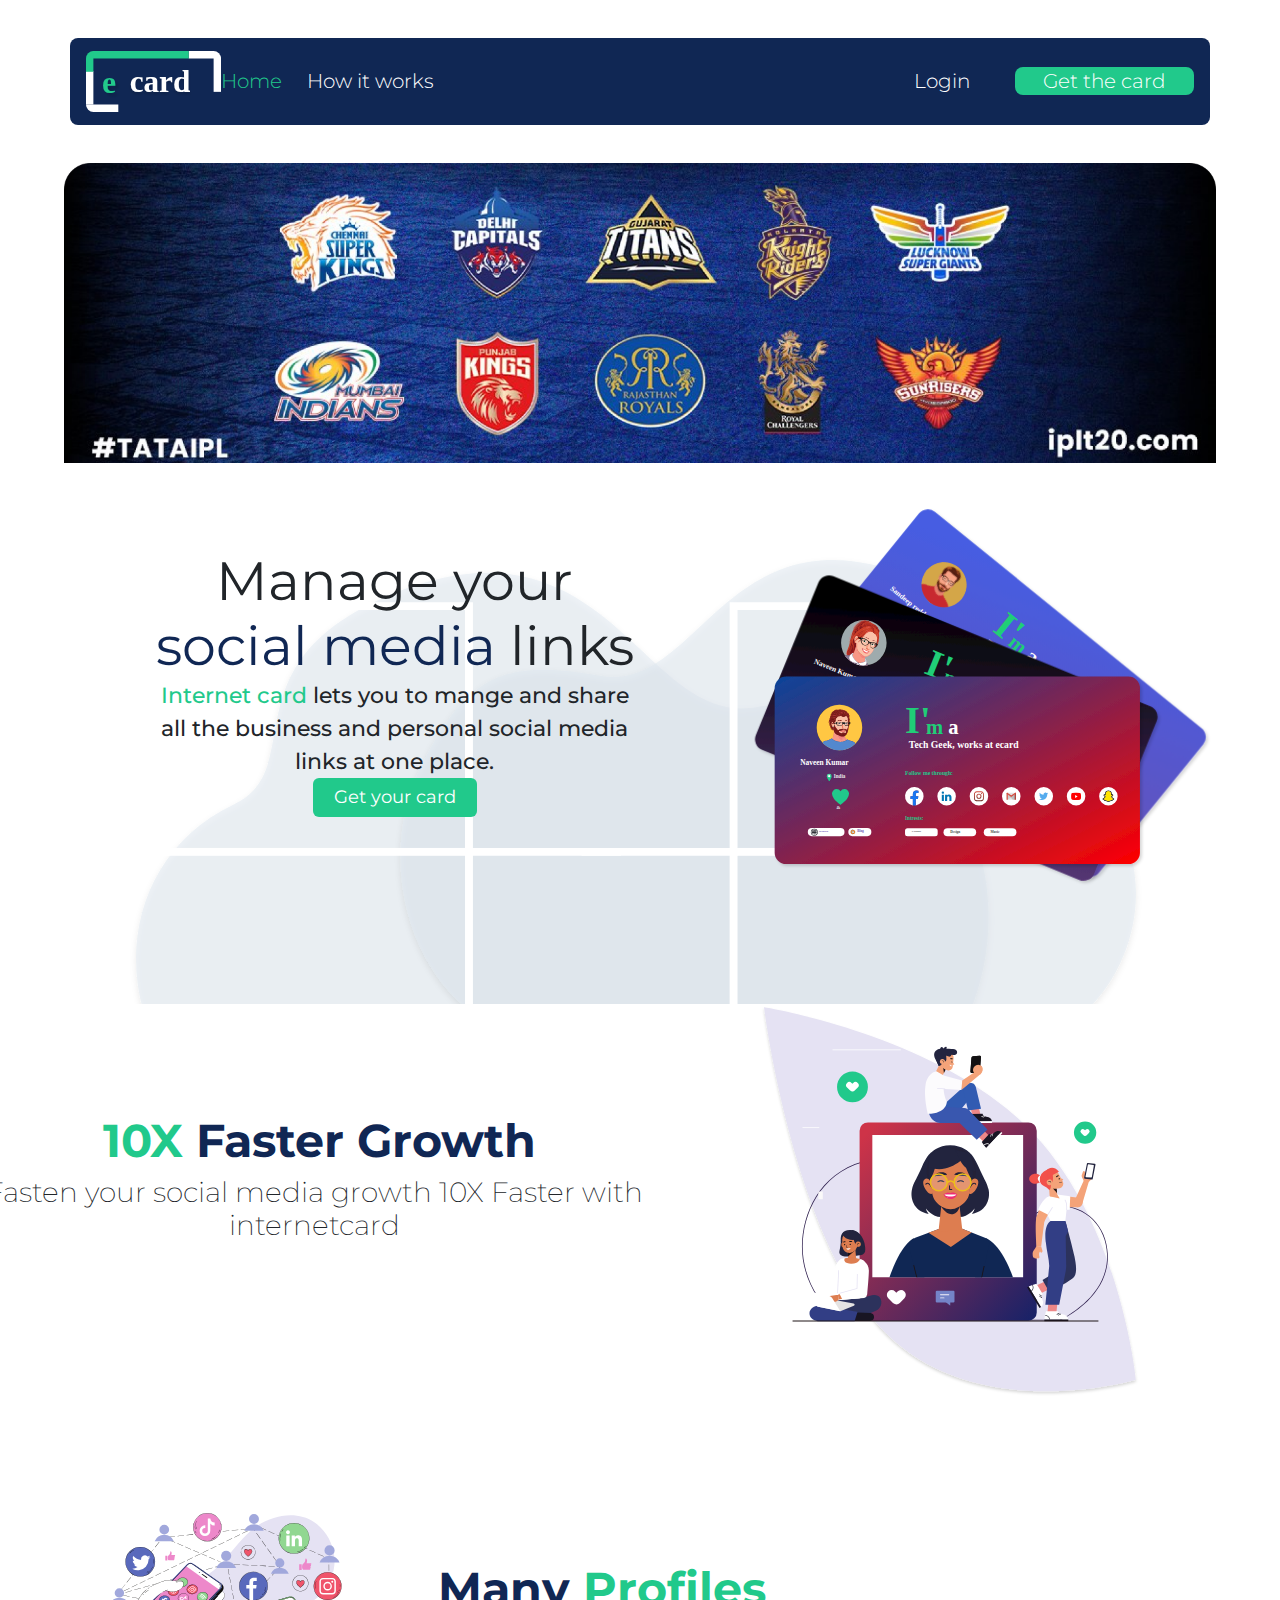
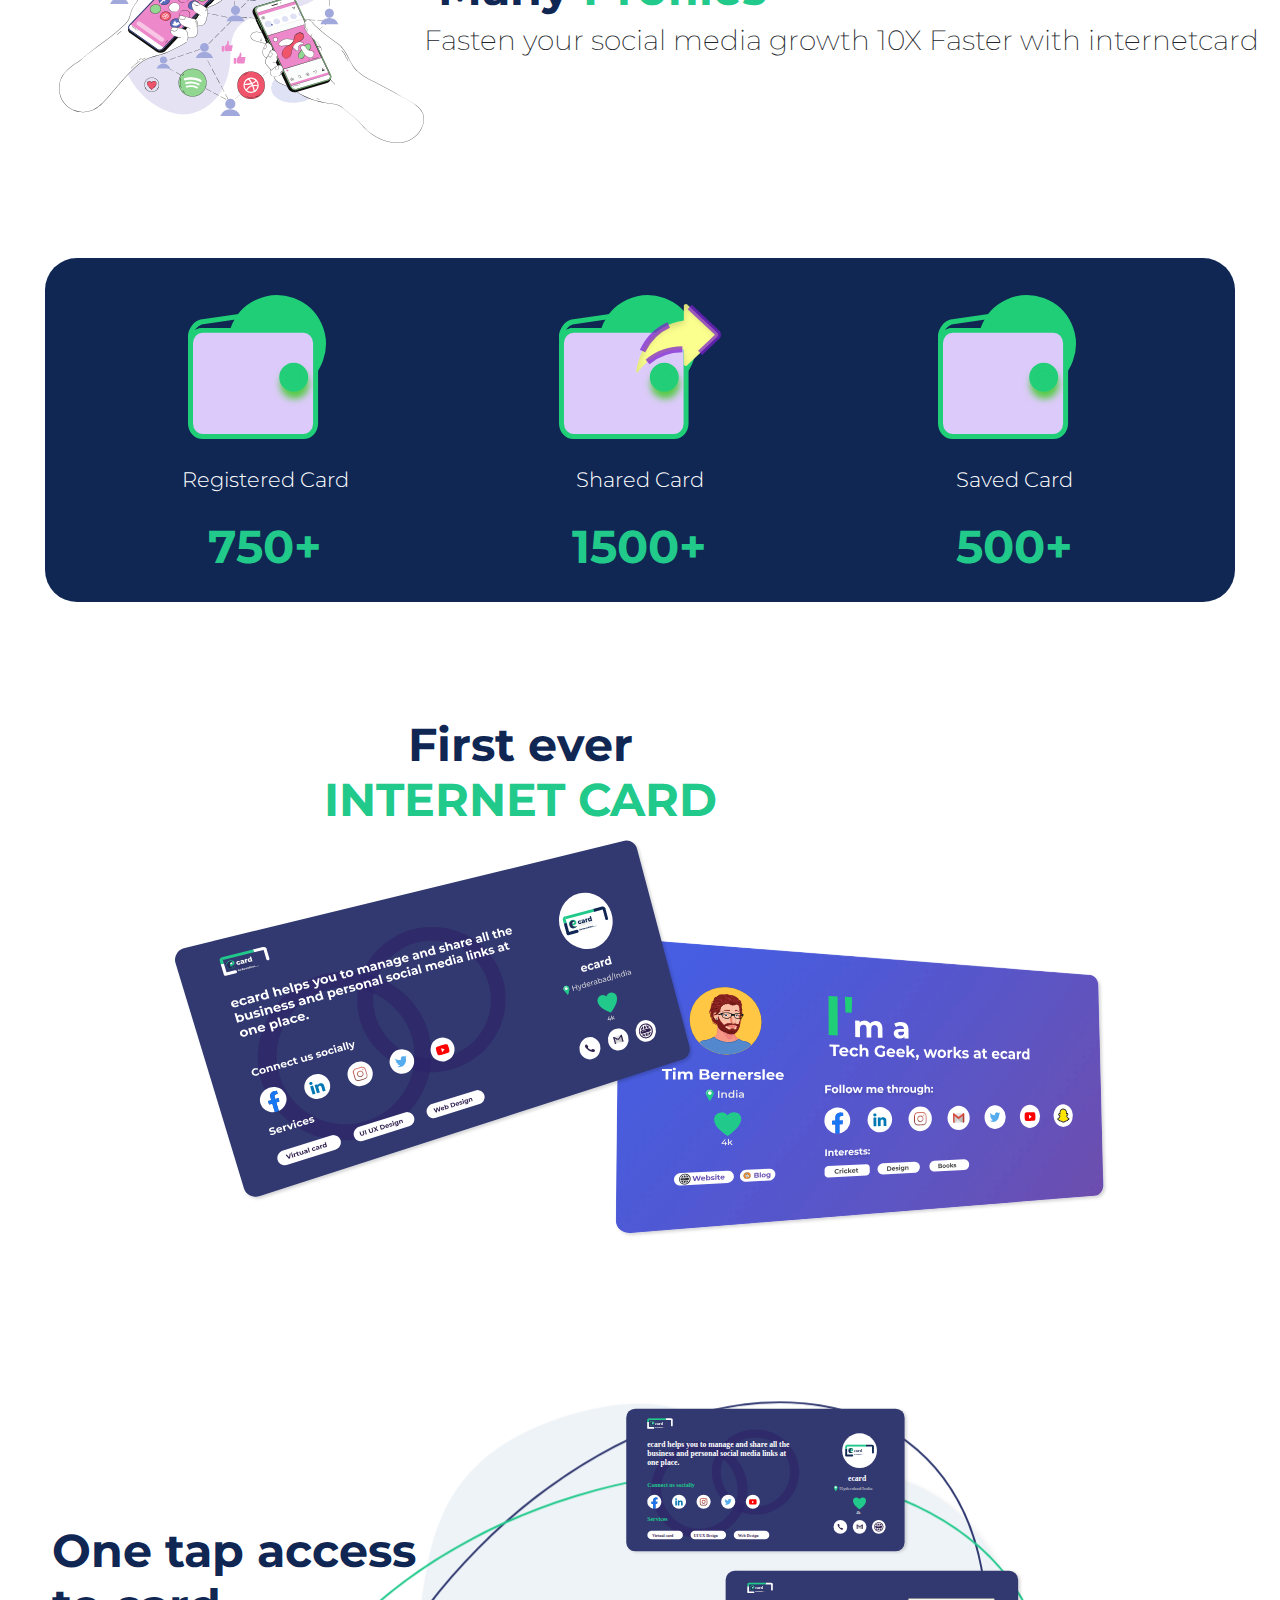
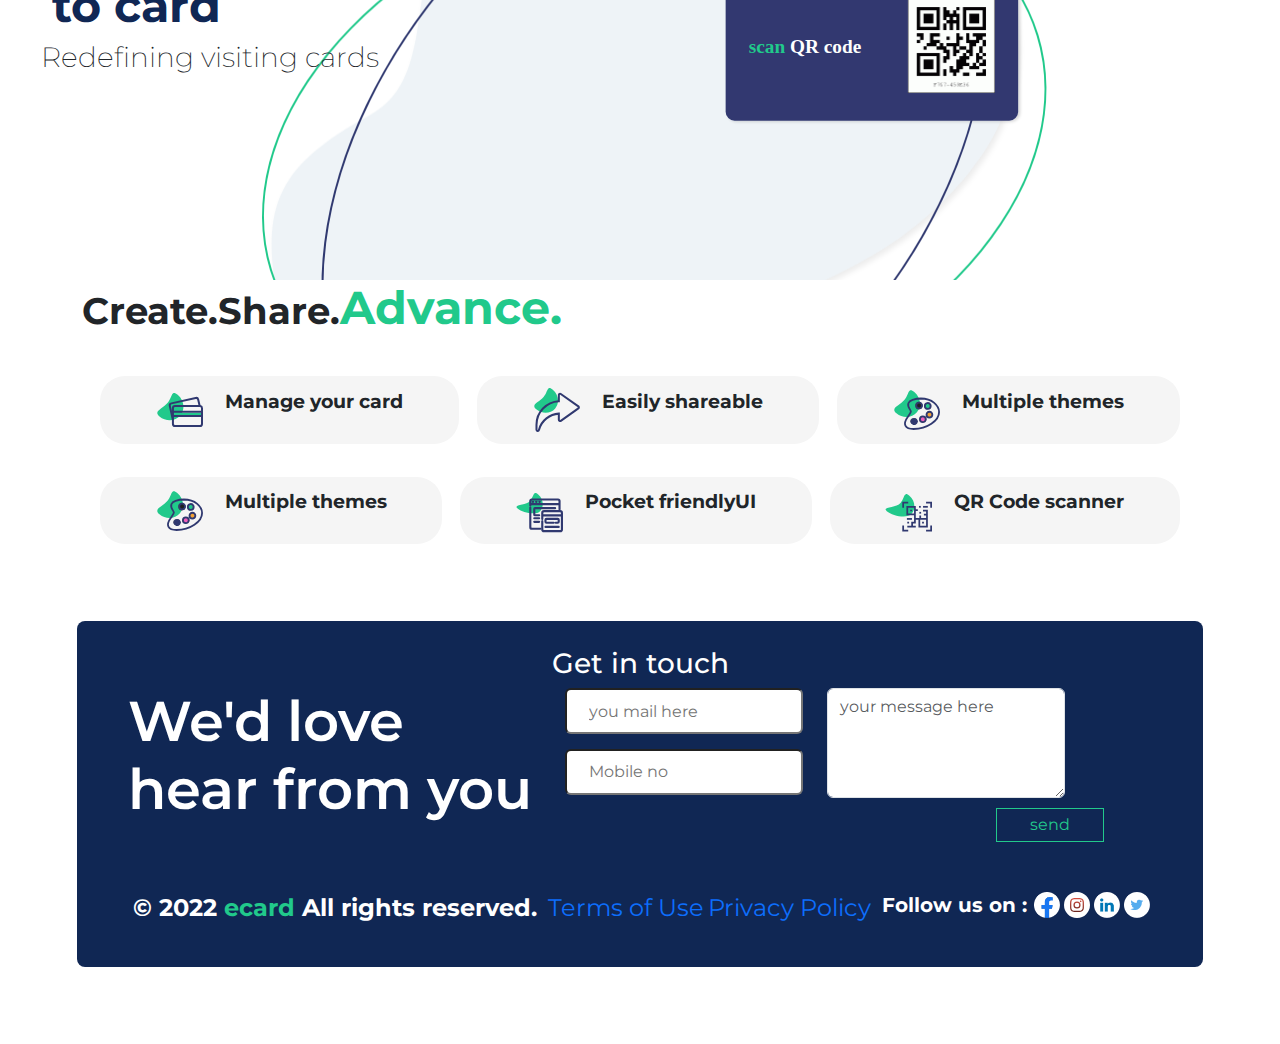
==== index.html @ dbc032b8 "completed" ====
<html lang="en">

<head>
  <meta charset="UTF-8">
  <meta name="viewport" content="width=device-width, initial-scale=1.0">
  <link rel="stylesheet" href="/css-code/index.css">
  <link rel="shortcut icon" href="/assets/icons8-magnetic-card-30.png" type="image/x-icon">
  <link href="https://cdn.jsdelivr.net/npm/bootstrap@5.3.3/dist/css/bootstrap.min.css" rel="stylesheet">
  <script src="https://cdn.jsdelivr.net/npm/bootstrap@5.3.3/dist/js/bootstrap.bundle.min.js"></script>
  <title>welcome to Internet cards | New way to share your Internet profile</title>
</head>
<body>
  <div class="whole-page">
    <!--this section is started--> 
    
  
    <div class="nav-bar">
      <nav class="primary-navbar navbar-expand-lg ">
        <a href="/index.html" class="logo-link">
          <img src="/assets/ecard-logo-blue-nav .svg" alt="logo" width="135" class="img-fluid e-card-logo" />
        </a>
        <button class="navbar-toggler" type="button" data-bs-toggle="collapse" data-bs-target="#navbarSupportedContent" aria-controls="navbarSupportedContent" aria-expanded="false" aria-label="Toggle navigation">
          <span class="menu-toggler"></span>
          <span class="menu-toggler"></span>
          <span class="menu-toggler"></span>
        </button>
        <div class="collapse navbar-collapse" id="navbarSupportedContent">
          <div class="navbar-links fs-5 fw-light d-flex justify-content-between w-100">
            <div class="links-part-one">
              <a href="http://127.0.0.1:5500/index.html" class="active text-decoration-none">Home</a>
              <a href="http://127.0.0.1:5500/howitworks.html" class="link text-decoration-none text-white">How it works</a>
            </div>
            <div class="links-part-two">
              <a href="http://127.0.0.1:5500/login.html" class="log text-decoration-none text-white">Login</a>
              <a href="http://127.0.0.1:5500/login.html" class="get-the-card-btn text-decoration-none text-white rounded-3">Get the card</a>
            </div>
          </div>
        </div>
      </nav>
    </div>
  
    
    <!--this section is ended-->

    <!--THE SECTION IS STARTED-->
    <div class="row">
      <div class="col-md-12">
        <img src="assets/ipl-home-banner.png" alt="ipl-home-banner.png" class="img-fluid ipl-banner ">

      </div>

    </div>

    <!--THE SECTION IS ENDED-->

    <!--THE SECTION IS STARTED-->
    <section class="banner-section">
      <div class="container-fluid">
        <div class="row">
          <div class="col-md-7">
            <div class="inner-content mt-5 ">
              <h2 class="header-banner fw-normal"> Manage your <span class="span-1 ">social media</span> links </h2>

              <p class="sub-text"><span class="green-span">Internet card </span> lets you to mange and share all the
                business and personal social media links at one place. </p>

              <button type="button" class="btn ">Get your card</button>

            </div>
          </div>
          <div class="col-md-5">
            <img src="/assets/ecard-banner-image.svg" alt="ecard-banner-image.svg" class="img-fluid ecard-banner ">
          </div>
        </div>

      </div>
    </section>
    <!--THE SECTION IS ENDED-->

    <!--THE SECTION IS STARTED HERE-->

    <section class="growth-banner-section">

      <div class="container-fluid">

        <div class="row">

          <div class="col-md-7">
            <div class="growth-inner-content">
              <h2 class="primary-heading "><span class="green-span-1">10X</span> Faster Growth</h2>
              <h3 class="secondary-heading"> Fasten your social media growth 10X Faster with internetcard </h3>
            </div>
          </div>
          <div class="col-md-5">
            <img src="/assets/faster-growth-internetcard.svg" alt="faster-growth-internetcard.svg"
              class="img-fluid faster-growth w-75">
          </div>
        </div>
      </div>
    </section>

    <!--THE SECTION IS ENDED-->


    <!--THE SECTION IS STARTED HERE-->
    <section class="many-profile">
      <div class="conatiner-fluid">
        <div class="row">
          <div class="col-md-5">
            <img src="/assets/many-profiles-card.svg" alt="many-profiles-card.svg"
              class="img-fluid many-profiles w-75  ">
          </div>
          <div class="col-md-7">
            <div class="inner-content-many-profiles mt-5 fs-1 fw-lighter">
              <h2 class="primary-heading">Many <span class="green-span-1">Profiles</span></h2>
              <h3 class="secondary-heading"> Fasten your social media growth 10X Faster with internetcard </h3>
            </div>
          </div>
        </div>

      </div>
    </section>

    <!--THE SECTION IS ENDED-->

    <!--THE SECTION STARTED HERE-->

    <section class="cards-section text-centered rounded-5">

      <div class="cards">
        <div class="container-fluid">

          <div class="row">
            <div class="inner-content-cards d-flex justify-content-between text-centered">
              <div class="col-md-4">
                <div class="inner-content-card ">
                  <img src="/assets/registered-cards.svg" alt="registered-cards" class="img-fluid cards">
                  <p class="text-of-card text-white">Registered Card</p>
                  <span class="green-span-1 fw-bold">750+</span>
                </div>

              </div>
              <div class="col-md-4">
                <div class="inner-content-card text-centered">
                  <img src="/assets/shared-cards.svg" alt="registered-cards" class="img-fluid cards">
                  <p class="text-of-card text-centered text-white">Shared Card</p>
                  <span class="green-span-1 fw-bold">1500+</span>
                </div>
              </div>
              <div class="col-md-4">

                <div class="inner-content-card">
                  <img src="/assets/registered-cards.svg" alt="registered-cards" class="img-fluid cards">
                  <p class="text-of-card text-white">Saved Card</p>
                  <span class="green-span-1 fw-bold">500+</span>
                </div>

              </div>
            </div>
          </div>

        </div>

      </div>

    </section>

    <!--THE SECTION IS ENDS HERE-->

    <!--THE SECTION IS STARTED HERE-->

    <section class="intenet-card-section r">

      <div class="container-fluid">

        <div class="row">
          <div class="col-md-12">
            <h2 class="primary-heading text-center">First ever <br><span class="green-span-1">INTERNET CARD </span></h2>
            <img src="/assets/ecards-duo.svg" alt="ecards-duo"
              class="img-fluid ecards-duo w-75 rounded mx-auto d-block">
          </div>
        </div>
      </div>

    </section>

    <!--THE SECTION IS ENDS HERE-->

    <!--THE SECTION IS STARTED HERE-->

    <section class="one-tap-section">

      <div class="container">
        <div class="row">

          <div class="col-md-6">

            <h2 class="primary-heading text-start"> One tap access <br> to card</h2>
            <h3 class="secondary-heading">Redefining visiting cards</h3>

          </div>

          <div class="col-md-6">

            <div class="inner-content-qr-scanner">

              <img src="/assets/ecard-qr-scanner.svg" alt="ecard-qr-scanner" class="img-fluid ecard-qr-scanner w-75">

            </div>
          </div>


        </div>

      </div>

    </section>

    <!--THE SECTION IS ENDS HERE-->

    <!--THE SECTION STARTED HERE-->
    <section class="create-share-advance"> 

  <div class=" container ">

      <h2 class="primary-heading-1 "> Create.Share.<span class="green-span-1">Advance.</span> </h2>

      <div class="cards">
        <div class="create-share-advance- top-cards d-flex justify-content-evenly fw-bold ">
          <div class="inner-cards ">
            <img src="/assets/manage-your-ecard.svg" alt="manage-your-ecard" class="img-fluid img-cards">
            <p class="cards-heading">Manage your card</p>
          </div>

          <div class="inner-cards">
            <img src="/assets/Easilyshareable-icon.svg" alt="Easilyshareable" class="img-fluid img-cards">
            <p class="cards-heading">Easily shareable</p>
          </div>
          <div class="inner-cards">
            <img src="/assets/Multiplethemes-icon.svg" alt="Multiplethemes-icon" class="img-fluid img-cards">
            <p class="cards-heading">Multiple themes</p>
          </div>
        </div>
        <div class="create-share-advance- bottom-cards d-flex justify-content-evenly fw-bold ">
          <div class="inner-cards">
            <img src="/assets/Multiplethemes-icon.svg" alt="Multiplethemes-icon" class="img-fluid img-cards">
            <p class="cards-heading">Multiple themes</p>
          </div>

          <div class="inner-cards">
            <img src="/assets/Pocketfriendlyui-icon.svg" alt="Pocketfriendlyui-icon.svg" class="img-fluid img-cards">
            <p class="cards-heading">Pocket friendlyUI</p>
          </div>
          <div class="inner-cards">
            <img src="/assets/QRCodescanner-icon.svg" alt="QRCodescanner-icon" class="img-fluid img-cards">
            <p class="cards-heading">QR Code scanner</p>
          </div>

        </div>

      </div>
    </section>
   
    <!--footer section started here-->  

<footer class="footer-section rounded-3">

<h3 class="footer-heading text-white text-center" >Get in touch</h3> 
<div class="footer-main-content"> 

<div class="row">

  <div class="col-md-5">
    <h2 class=" footer-primary-heading text-white"> We'd love hear  from you</h2>
  </div>
  <div class="col-md-3"> 

    <div class="form-group ">
      <label for="user-name">
      <input type="email" name="email" id="user-name" placeholder="you mail here"> 
    </label>  

    </div> 

    <div class="form-group-1 ">
      <label for="mobile no">
      <input type="tel" name="phone-no" id="mobile no" placeholder="Mobile no" class="tel no text-start"> 
    </label>  

    </div>
  </div>
  <div class="col-md-3"> 

    <div class="form-group-group-message">
<textarea name="message" id="message" cols="30" rows="4" placeholder="your message here" class="form-control
"></textarea>  
</div> 
<div class="button-section ">

  <button type="button rounded-4" id="sendButton">send</button>

</div>
  </div>
</div>
 

<div class="footer-social-media-links d-flex justify-content-around mt-5 "> 

<div class="footer-social-media-content ">
 
  <p class="text-of-footer text-white fw-bold fs-4 "> © 2022 <span class="green-span-1 fs-4">ecard</span> All rights reserved.</p>
</div> 
<div class="links text-decoration-none">

  <a href="http://127.0.0.1:5500/terms.html" class="green-span-1 fs-4 text-decoration-none"> Terms of Use</a>
  <a href="#" class="green-span-1 fs-4  text-decoration-none">Privacy Policy</a>

</div> 

<div class="follow-us d-flex justify-content-evenly">
  <p class="text-footer text-white fs-5 fw-bold">Follow us on :</p> 
  <a href="https://www.facebook.com/InternetcardIN "> <img src="/assets/Facebook-icon.png" alt="Facebook-icon" class="img-fluid social-apps"></a>
  <a href="https://www.instagram.com/internetcardin/ "> <img src="/assets/instagram.svg" alt="instagram" class="img-fluid social-apps"></a>
  <a href="https://www.linkedin.com/company/internetcard/ "> <img src="/assets/LinkedIN-icon.png" alt="LinkedIN-icon" class="img-fluid social-apps"></a>
  <a href="https://x.com/i/flow/login?redirect_after_login=%2FInternetcardIN"> <img src="/assets/Twitter-icon.png" alt="Twitter-icon" class="img-fluid social-apps"></a>
</div>

</div>
</div>

</footer>

     <!--footer section ends here-->

  </div> 
  <script>
    document.getElementById("sendButton").addEventListener("click", function() {
      // Get values from the form fields
      const email = document.getElementById("user-name").value;
      const mobileNo = document.getElementById("mobile-no").value;
      const message = document.getElementById("message").value;
  
      // Store the values in local storage
      localStorage.setItem("email", email);
      localStorage.setItem("mobileNo", mobileNo);
      localStorage.setItem("message", message);
  
      // Optional: Provide feedback to the user
      alert("Form data saved to local storage!");
    });
  
    // Optional: Load stored data back into the form on page load
    window.onload = function() {
      if (localStorage.getItem("email")) {
        document.getElementById("user-name").value = localStorage.getItem("email");
      }
      if (localStorage.getItem("mobileNo")) {
        document.getElementById("mobile-no").value = localStorage.getItem("mobileNo");
      }
      if (localStorage.getItem("message")) {
        document.getElementById("message").value = localStorage.getItem("message");
      }
    };
  </script>

</body>

</html>
---- css-code/index.css ----
@import url('https://fonts.googleapis.com/css2?family=Montserrat:ital,wght@0,100..900;1,100..900&display=swap');
 
 .whole-page{
 background-color:#fff; 
 
 font-family: "Montserrat", sans-serif;
 font-optical-sizing: auto;
 font-weight: weight;
 font-style: normal; 
 

} 

body{

  overflow-x:hidden;
}
/* THE SECTION IS STARTED HERE */
 a {
 color: #fff;
 text-decoration: none;
} 
/* Ensure this part is added to your existing CSS */

.menu-toggle {
  display: none;
  font-size: 24px;
  cursor: pointer;
}


  .navbar-links.active {
      display: flex; /* Show links when toggled */
  }

  .menu-toggle {
      display: block; /* Show the toggle button on small screens */
  }

  .primary-navbar {
      position: relative; /* Ensure navbar doesn't break layout */
  }

  span.menu-toggler {
    width: 25px;
    height: 3px;
    color: white;
    background-color: red;
    display: block;
    margin-bottom: 3px;
}

nav.primary-navbar {
 background-color: #102754;
 max-width: 89%;
 margin: 3% auto;
 padding: 13px 16px;
 display: flex;
 align-items: center;
 border-radius: 8px;
}

a.logo-link {
 margin-right: 5%;
}

div.navbar-links {

 flex-grow: 1;

 line-height: 1.5;
 font-size: 20px;
}

div.navbar-links .links-part-one a {
 margin-right: 20px; 
}

div.navbar-links a.active {
 color: #21c98b; 

}

a.get-the-card-btn {
 margin-left: 40px;
 padding: 2px 28px;
 background-color: #21c98b;
} 
/* THE SECTION IS ENDED HERE */

/* THE SECTION STARTED HERE */
img.img-fluid.ipl-banner {
 width: 90%;
 margin-left: 5%;
}
/* THE SECTION IS ENDED HERE */
.header-banner {
 font-size: 54px;
 font-weight: 300; 
 max-width: 75% 
} 
.span-1{ 
  color: #102754;
}
p.sub-text {
  max-width: 75%;
  font-size: 22px;
  font-weight: 500;
} 
span.green-span {
  color: #21c98b;
} 
button.btn {
  background: #21c98b;
  color: white; 
  padding: 5px 20px;
    font-size: 18px;
} 

 
.banner-section{ 
  padding: 3% 4% 9%;
    background-image: url( );
    background-position: right 135px top 91px;
    background-repeat: no-repeat;
}


/* THE SECTION STARTED HERE */   

span.green-span-1 {
  font-size: 46px;
  color: #21c98b;
} 
h2.primary-heading {
  font-size: 46px;
  font-weight: 700;
  color: #102754; 
  margin-left: -19%;
}
h3.secondary-heading {
  font-size: 28px;
    font-weight: 200;
    margin-left: -21%;
} 
.growth-inner-content {
  margin: 15% auto;
  max-width: 78%;
}  
.many-profile{ 
  padding: 9% 20px 9% 59px;
}
/* THE SECTION IS ENDED HERE */  

/* THE SECTION STARTED HERE */ 

section.cards-section {
  background: #102754;
  margin: auto auto 9%;
  max-width: 93%;

  padding: 21px;
  text-align: center;
} 
p.text-of-card.text-white {
  font-size: 21px;
  font-weight: 300;
  padding-top: 25px;
}

/* THE SECTION ENDED HERE */ 

/* THE SECTION IS STARTED HERE */

.one-tap-section{ 
  padding: 22% 2% 12%;
  background-image: url(/assets/access-cards-background.f7812c5d4d50518f9205.png );
  background-repeat: no-repeat; 
  margin-left: 9%;
} 
img.img-fluid.ecard-qr-scanner.w-75 {
  margin-left: -16%;
    margin-top: -22%;
}

/* THE SECTION ENDED HERE */ 
 

/* THE SECTION STARTED HERE */
h6.cards-heading{
  padding-right: 68%;
  padding-top: 1%;
}  
.create-share-advance-cards{ 

  background-color:#f5f5f5f5 ; 
  max-width: 35%;
}   
h2.primary-heading-1 {
  font-size: 37px;
  font-weight: 700;
}
.inner-cards {
  display: flex;
  justify-content: space-evenly;
  padding: 1% 5%;
  align-items: center;
  border-radius: 25px;
  background: #f5f5f5;  
  margin-top: 3%;
} 
img.img-fluid.img-cards {
  width: 47px;
  height: 45px;
} 
p.cards-heading {

  padding-left: 22px; 
  font-size: 19px;
  font-weight: 800px;
}
 
/* THE SECTION ENDED HERE */  
/* the section starts here */  

.footer-section{ 
  background-image: url( ); 
  padding: 2% 4%; 
  background-color: #102754; 
  margin: 6%;
} 

input#user-name {
  height: 46px;
  width: 124%;
  border-radius: 6px; 
  padding-left: 22px;
} 
input#mobile\ no {
  height: 46px;
  width: 124%;
  border-radius: 6px;
  padding-left: 22px;
}
.form-group-1 {
  margin-top: 6%;
} 
button {
  padding: 4px 33px;
    border: 1px solid #22c98b; 
    background-color: #102754;; 
  color:#22c98b ;  
  border-radius: 5px;
}

.button-section {
  margin-top: 4%;
  margin-left: 71%;
  background-color: #102754;; 
  color:#22c98b ; 
  border-radius: 6px
} 
img.img-fluid.social-apps {
  height: 30px;
  width: 30px; 
  margin-left: 18%; 
  padding: 6%;
}

/*the section ends here */ 
/* Base Styles */
body {
  overflow-x: hidden; /* Prevent horizontal scrolling */
}

.whole-page {
  background-color: #fff;
  font-family: "Montserrat", sans-serif;
}

/* Navbar Styles */
nav.primary-navbar {
  background-color: #102754;
  max-width: 89%;
  margin: 3% auto;
  padding: 13px 16px;
  display: flex;
  align-items: center;
  justify-content: space-between; /* Navbar links on the right */
  border-radius: 8px;
}

a.logo-link {
  margin-right: auto; /* Align logo to the left */
}

div.navbar-links {
  display: flex;
  justify-content: flex-end; /* Align navbar links to the right */
  line-height: 1.5;
  font-size: 20px;
}

div.navbar-links .links-part-one a {
  margin-right: 20px;
}

div.navbar-links a.active {
  color: #21c98b;
}

a.get-the-card-btn {
  margin-left: 40px;
  padding: 2px 28px;
  background-color: #21c98b;
}

/* Ensure this part is added to your existing CSS */
.menu-toggle {
  display: none;
  font-size: 24px;
  cursor: pointer;
}

.navbar-links.active {
  display: flex; /* Show links when toggled */
}

span.menu-toggler {
  width: 25px;
  height: 3px;
  color: white;
  background-color: red;
  display: block;
  margin-bottom: 3px;
}

/* Section Content */
.header-banner {
  font-size: 54px;
  font-weight: 300;
  max-width: 75%;
  text-align: center; /* Center the banner content */
  margin: 0 auto;
}

p.sub-text {
  max-width: 75%;
  font-size: 22px;
  font-weight: 500;
  text-align: center; /* Center the subtext */
  margin: 0 auto;
}

.banner-section {
  padding: 3% 4% 9%;
  background-image: url(/assets/banner-bg.15c9780b585d0a23dae4.svg);
  background-position: right 135px top 91px;
  background-repeat: no-repeat;
  text-align: center;
}

.growth-inner-content {
  margin: 15% auto;
  max-width: 78%;
  text-align: center; /* Ensure content is centered */
}

.many-profile {
  padding: 9% 20px 9% 59px;
}

section.cards-section {
  background: #102754;
  margin: auto auto 9%;
  max-width: 93%;
  padding: 21px;
  text-align: center;
}

/* Footer Input Field Adjustments */
h2.footer-primary-heading.text-white {
  font-size: 56px;
  font-weight: 600;
}
input#user-name,
input#mobile\ no {
  height: 46px;
  width: 100%; /* Fix overflow issue */
  border-radius: 6px;
  padding-left: 22px;
}

.form-group-1 {
  margin-top: 6%;
}
 
/* Responsive Styles */

/* For 1024px */
@media (max-width: 1024px) {
  nav.primary-navbar {
    max-width: 95%;
  }
  .header-banner {
    font-size: 46px;
  }
  p.sub-text {
    font-size: 20px;
  }
  h2.primary-heading {
    font-size: 40px;
  }
  h3.secondary-heading {
    font-size: 28px;
  }
}

/* For 768px */
@media (max-width: 768px) {
  nav.primary-navbar {
    flex-direction: column;
    align-items: flex-start; /* Align everything to start on smaller screens */
    padding: 10px;
  }
  
  .navbar-links {
    display: none; /* Hide the links initially */
    flex-direction: column; /* Stack links vertically */
    align-items: flex-end; /* Keep links aligned to the right when shown */
    width: 100%;
  }

  .navbar-links.active {
    display: flex; /* Show links when toggled */
  }

  .menu-toggle {
    display: block; 
    
  }

  img.img-fluid.ecard-banner {
    width: 67%;
    
}
  
  p.sub-text {
    font-size: 18px;
    max-width: 85%;
  }

  h2.primary-heading {
    font-size: 34px;
  }

  h3.secondary-heading {
    font-size: 26px;
  }

  .growth-inner-content {
    margin: 10% auto;
    max-width: 90%;
  }

  .many-profile {
    padding: 10% 20px;
  }

  .inner-cards {
    flex-direction: column;
    align-items: flex-start;
    padding: 3% 5%;
  }

  .create-share-advance-cards {
    max-width: 60%;
  }
  p.cards-heading {
    padding-left: 16px;
    font-size: 15px;
    font-weight: 800px;
  } 
  
  
  
} 



/* For 320px */
@media only screen and (max-width: 600px) {
  
   
  banner-section {
  
    background-image: url(/assets/access-cards-background.f7812c5….png);
    background-position: left -155px top -15px;
    background-repeat: no-repeat;
    text-align: center;
  }
p.cards-heading {
  
    padding-left: 3px;
    font-size: 7px;
}


img.img-fluid.img-cards {
  width: 29px;
  height: 24px;
} 
span.green-span-1 {
  font-size: 27px;
  
} 
p.text-of-card.text-white {
  font-size: 15px;
  font-weight: 200;
  padding-top: 16px;
} 
.button-section {
  margin-top: 10%;
  margin-left: 51%; 
}
input#user-name, input#mobile\ no {
  margin-top: 4%;
} 
.form-group-group-message {
  margin-top: 8%;
}
}
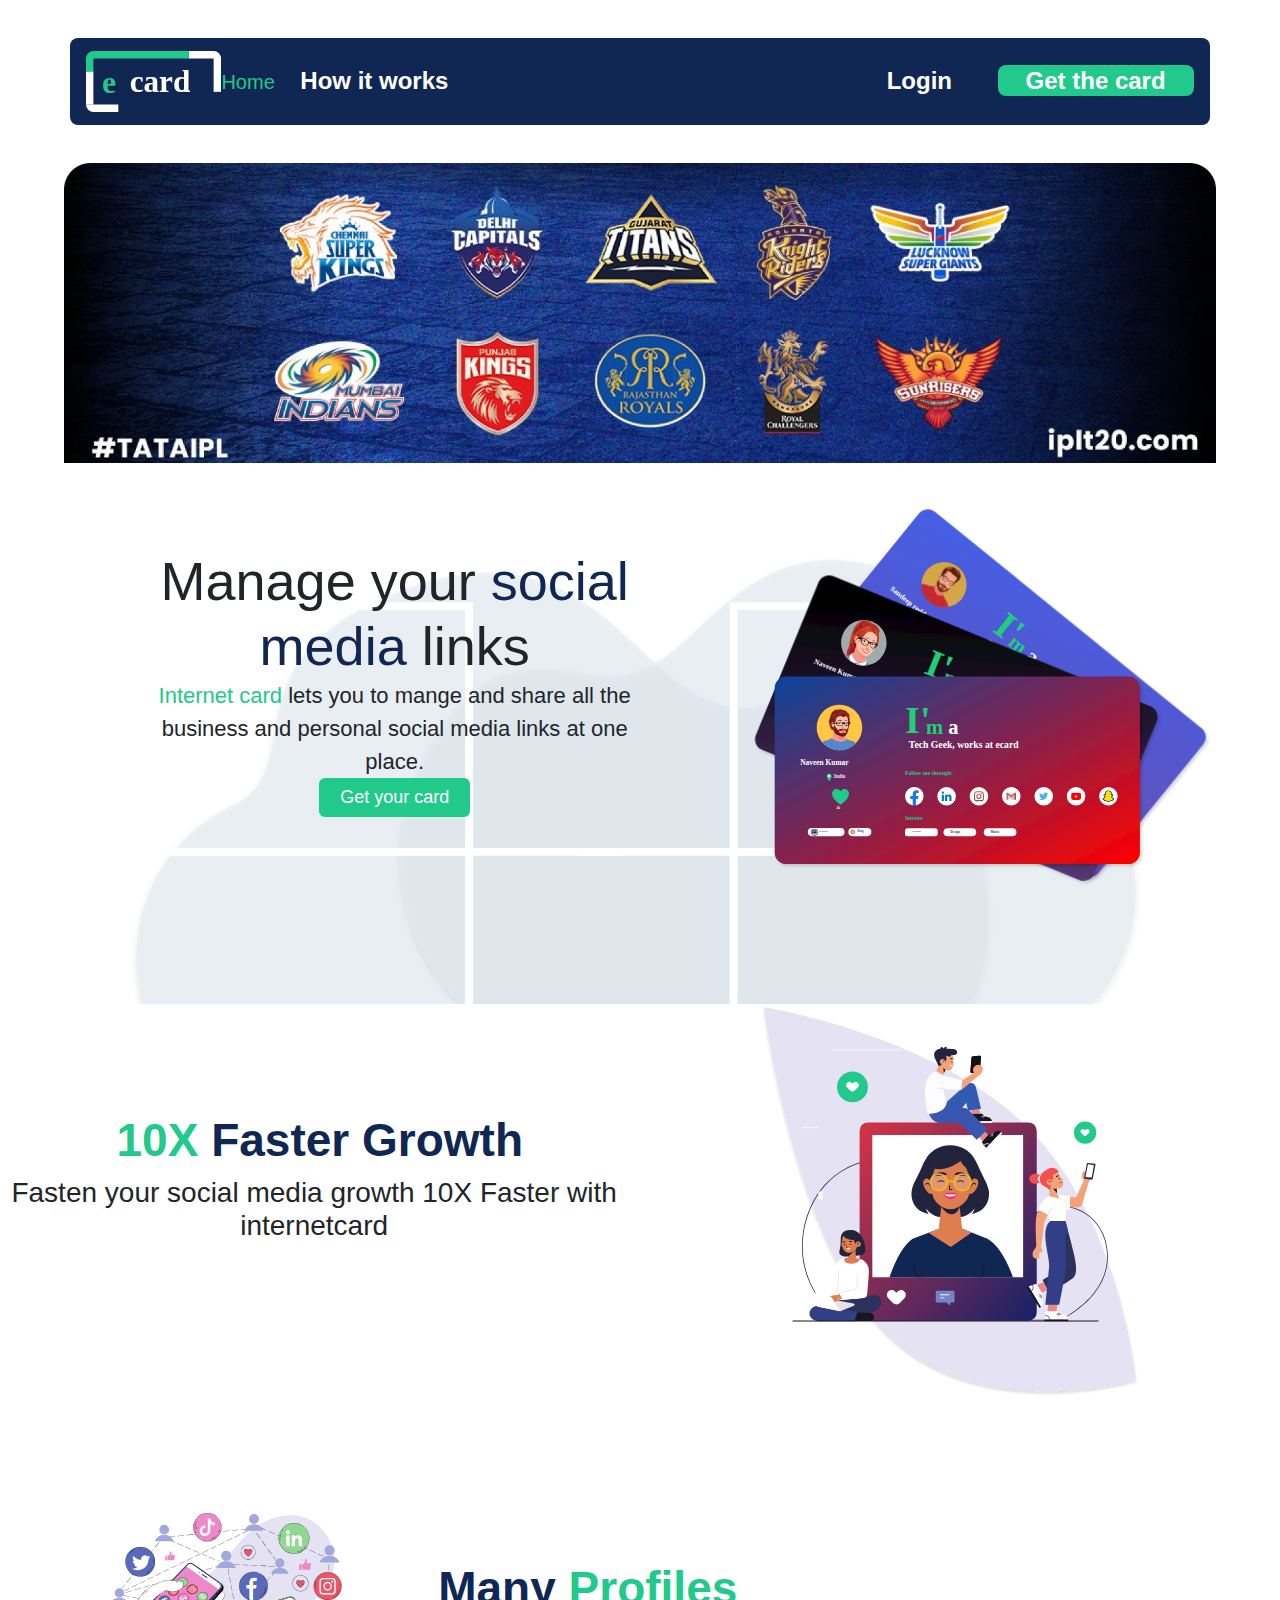
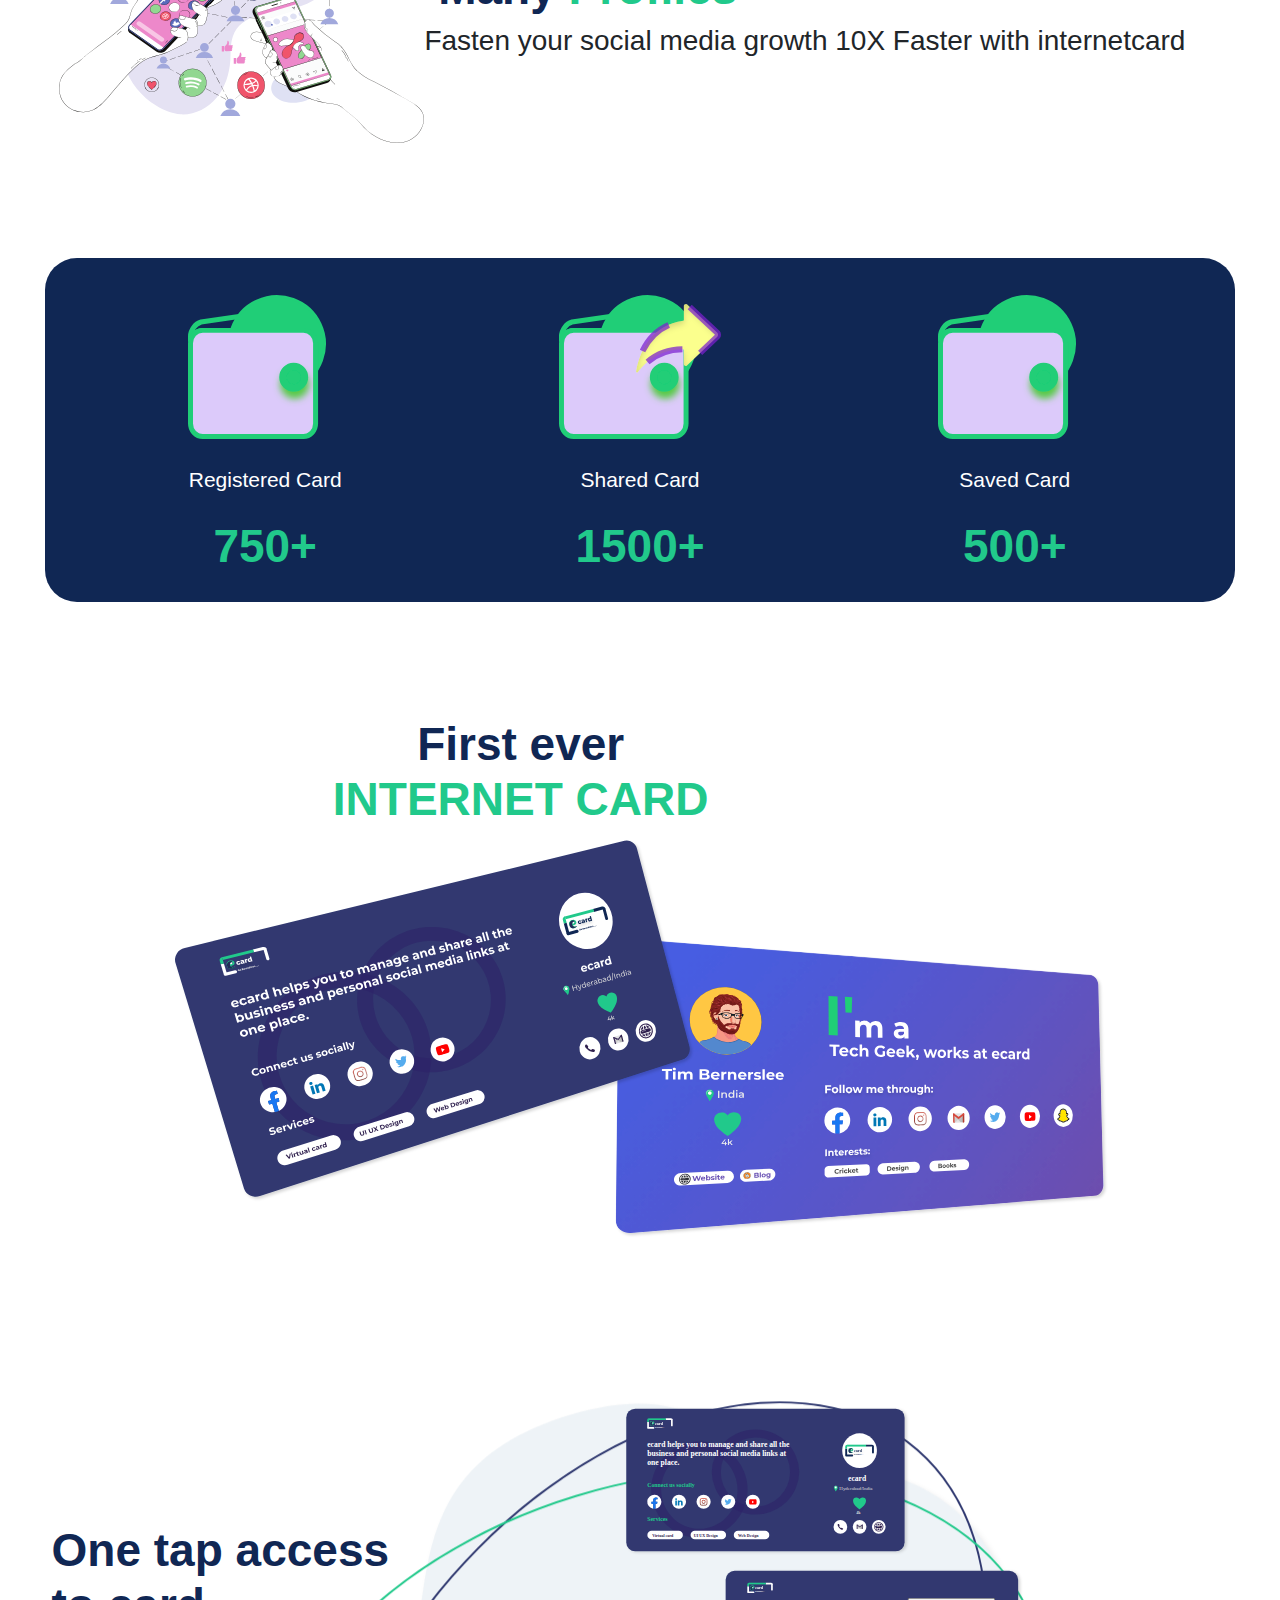
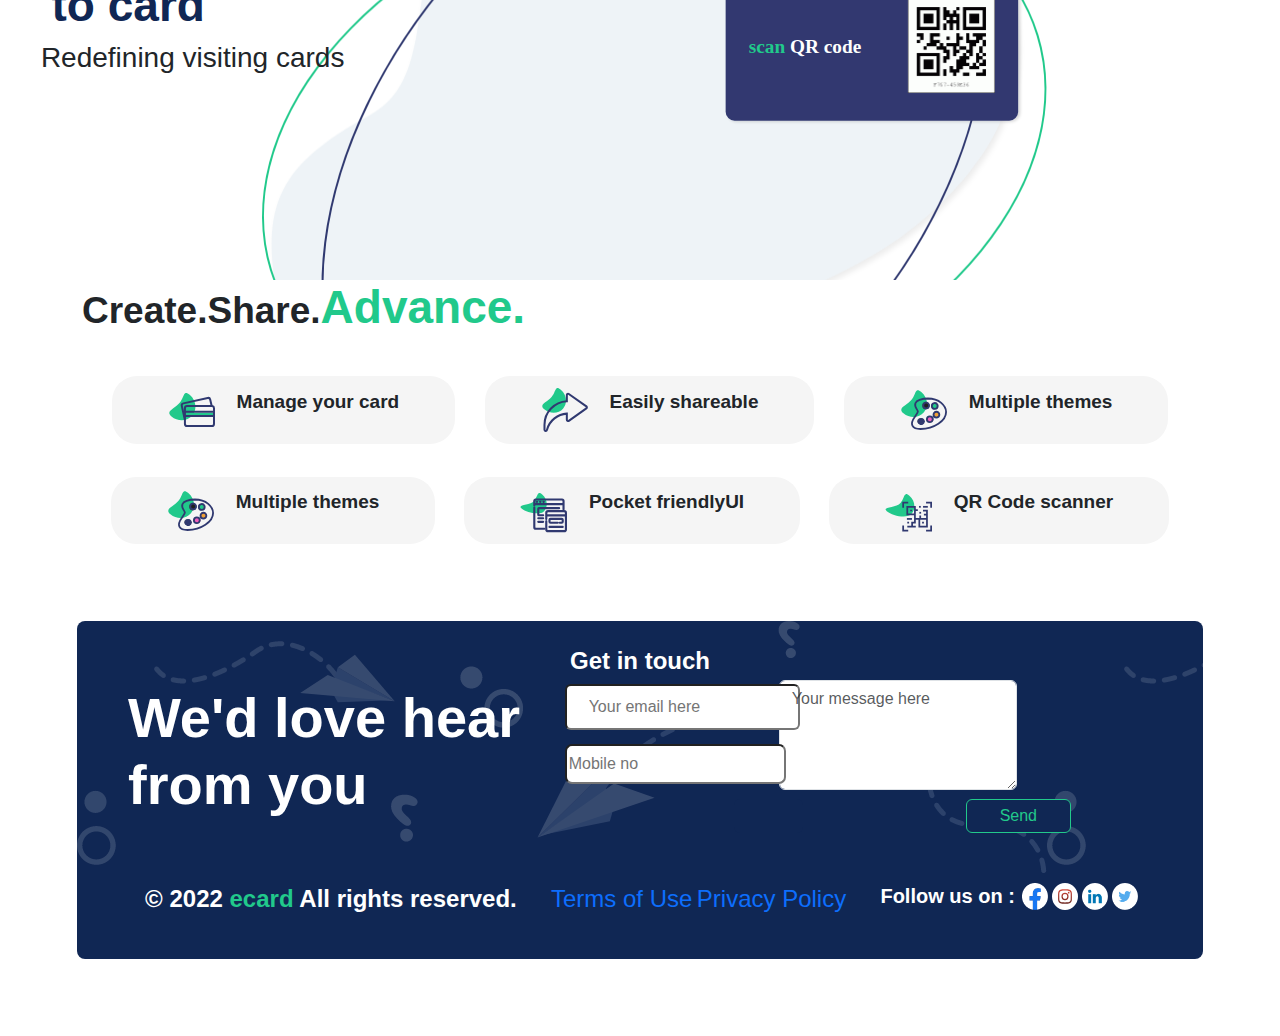
==== commit baa52e3c: "completed internetcard" ====
--- a/index.html
+++ b/index.html
@@ -6,20 +6,23 @@
   <link rel="stylesheet" href="/css-code/index.css">
   <link rel="shortcut icon" href="/assets/icons8-magnetic-card-30.png" type="image/x-icon">
   <link href="https://cdn.jsdelivr.net/npm/bootstrap@5.3.3/dist/css/bootstrap.min.css" rel="stylesheet">
-  <script src="https://cdn.jsdelivr.net/npm/bootstrap@5.3.3/dist/js/bootstrap.bundle.min.js"></script>
+  <script src="https://cdn.jsdelivr.net/npm/bootstrap@5.3.3/dist/js/bootstrap.bundle.min.js"></script> 
+  <script src="/scripts/index.js"></script>
   <title>welcome to Internet cards | New way to share your Internet profile</title>
 </head>
+
 <body>
   <div class="whole-page">
-    <!--this section is started--> 
-    
-  
+    <!--this section is started-->
+
+
     <div class="nav-bar">
       <nav class="primary-navbar navbar-expand-lg ">
         <a href="/index.html" class="logo-link">
           <img src="/assets/ecard-logo-blue-nav .svg" alt="logo" width="135" class="img-fluid e-card-logo" />
         </a>
-        <button class="navbar-toggler" type="button" data-bs-toggle="collapse" data-bs-target="#navbarSupportedContent" aria-controls="navbarSupportedContent" aria-expanded="false" aria-label="Toggle navigation">
+        <button class="navbar-toggler" type="button" data-bs-toggle="collapse" data-bs-target="#navbarSupportedContent"
+          aria-controls="navbarSupportedContent" aria-expanded="false" aria-label="Toggle navigation">
           <span class="menu-toggler"></span>
           <span class="menu-toggler"></span>
           <span class="menu-toggler"></span>
@@ -28,18 +31,20 @@
           <div class="navbar-links fs-5 fw-light d-flex justify-content-between w-100">
             <div class="links-part-one">
               <a href="http://127.0.0.1:5500/index.html" class="active text-decoration-none">Home</a>
-              <a href="http://127.0.0.1:5500/howitworks.html" class="link text-decoration-none text-white">How it works</a>
+              <a href="http://127.0.0.1:5500/howitworks.html" class="link text-decoration-none text-white">How it
+                works</a>
             </div>
             <div class="links-part-two">
               <a href="http://127.0.0.1:5500/login.html" class="log text-decoration-none text-white">Login</a>
-              <a href="http://127.0.0.1:5500/login.html" class="get-the-card-btn text-decoration-none text-white rounded-3">Get the card</a>
+              <a href="http://127.0.0.1:5500/login.html"
+                class="get-the-card-btn text-decoration-none text-white rounded-3">Get the card</a>
             </div>
           </div>
         </div>
       </nav>
     </div>
-  
-    
+
+
     <!--this section is ended-->
 
     <!--THE SECTION IS STARTED-->
@@ -219,150 +224,121 @@
     <!--THE SECTION IS ENDS HERE-->
 
     <!--THE SECTION STARTED HERE-->
-    <section class="create-share-advance"> 
-
-  <div class=" container ">
-
-      <h2 class="primary-heading-1 "> Create.Share.<span class="green-span-1">Advance.</span> </h2>
-
-      <div class="cards">
-        <div class="create-share-advance- top-cards d-flex justify-content-evenly fw-bold ">
-          <div class="inner-cards ">
-            <img src="/assets/manage-your-ecard.svg" alt="manage-your-ecard" class="img-fluid img-cards">
-            <p class="cards-heading">Manage your card</p>
-          </div>
-
-          <div class="inner-cards">
-            <img src="/assets/Easilyshareable-icon.svg" alt="Easilyshareable" class="img-fluid img-cards">
-            <p class="cards-heading">Easily shareable</p>
-          </div>
-          <div class="inner-cards">
-            <img src="/assets/Multiplethemes-icon.svg" alt="Multiplethemes-icon" class="img-fluid img-cards">
-            <p class="cards-heading">Multiple themes</p>
-          </div>
-        </div>
-        <div class="create-share-advance- bottom-cards d-flex justify-content-evenly fw-bold ">
-          <div class="inner-cards">
-            <img src="/assets/Multiplethemes-icon.svg" alt="Multiplethemes-icon" class="img-fluid img-cards">
-            <p class="cards-heading">Multiple themes</p>
-          </div>
-
-          <div class="inner-cards">
-            <img src="/assets/Pocketfriendlyui-icon.svg" alt="Pocketfriendlyui-icon.svg" class="img-fluid img-cards">
-            <p class="cards-heading">Pocket friendlyUI</p>
-          </div>
-          <div class="inner-cards">
-            <img src="/assets/QRCodescanner-icon.svg" alt="QRCodescanner-icon" class="img-fluid img-cards">
-            <p class="cards-heading">QR Code scanner</p>
-          </div>
-
-        </div>
-
-      </div>
-    </section>
-   
-    <!--footer section started here-->  
-
-<footer class="footer-section rounded-3">
-
-<h3 class="footer-heading text-white text-center" >Get in touch</h3> 
-<div class="footer-main-content"> 
-
-<div class="row">
-
-  <div class="col-md-5">
-    <h2 class=" footer-primary-heading text-white"> We'd love hear  from you</h2>
+    <section class="create-share-advance">
+
+      <div class=" container ">
+
+        <h2 class="primary-heading-1 "> Create.Share.<span class="green-span-1">Advance.</span> </h2>
+
+        <div class="cards">
+          <div class="create-share-advance- top-cards d-flex justify-content-evenly fw-bold ">
+            <div class="inner-cards ">
+              <img src="/assets/manage-your-ecard.svg" alt="manage-your-ecard" class="img-fluid img-cards">
+              <p class="cards-heading">Manage your card</p>
+            </div>
+
+            <div class="inner-cards">
+              <img src="/assets/Easilyshareable-icon.svg" alt="Easilyshareable" class="img-fluid img-cards">
+              <p class="cards-heading">Easily shareable</p>
+            </div>
+            <div class="inner-cards">
+              <img src="/assets/Multiplethemes-icon.svg" alt="Multiplethemes-icon" class="img-fluid img-cards">
+              <p class="cards-heading">Multiple themes</p>
+            </div>
+          </div>
+          <div class="create-share-advance- bottom-cards d-flex justify-content-evenly fw-bold ">
+            <div class="inner-cards">
+              <img src="/assets/Multiplethemes-icon.svg" alt="Multiplethemes-icon" class="img-fluid img-cards">
+              <p class="cards-heading">Multiple themes</p>
+            </div>
+
+            <div class="inner-cards">
+              <img src="/assets/Pocketfriendlyui-icon.svg" alt="Pocketfriendlyui-icon.svg" class="img-fluid img-cards">
+              <p class="cards-heading">Pocket friendlyUI</p>
+            </div>
+            <div class="inner-cards">
+              <img src="/assets/QRCodescanner-icon.svg" alt="QRCodescanner-icon" class="img-fluid img-cards">
+              <p class="cards-heading">QR Code scanner</p>
+            </div>
+
+          </div>
+
+        </div>
+    </section>
+
+    <!--footer section started here-->
+
+    <footer class="footer-section rounded-3">
+
+      <h3 class="footer-heading text-white text-center">Get in touch</h3>
+      <div class="footer-main-content">
+
+        <div class="row">
+
+          <div class="col-md-5">
+            <h2 class=" footer-primary-heading text-white"> We'd love hear from you</h2>
+          </div>
+          <div class="col-md-3">
+
+            <div class="form-group">
+              <label for="user-name">
+                <input type="email" name="email" id="user-name" placeholder="Your email here">
+              </label>
+            </div>
+            
+            <div class="form-group-1">
+              <label for="mobile-no"> <!-- Ensure 'for' matches 'id' of the input element -->
+                <input type="tel" name="phonenum" id="mobile-no" placeholder="Mobile no" class="tel no text-start">
+              </label>
+            </div>
+            
+            <div class="form-group-group-message">
+              <textarea name="textarea" id="message" cols="30" rows="4" placeholder="Your message here" class="form-control"></textarea>
+            </div>
+            
+            <div class="button-section">
+              <button type="button" id="sendButton" class="button-btn-1">Send</button> <!-- Updated button attributes -->
+            </div>
+            
+          </div>
+        </div>
+
+
+        <div class="footer-social-media-links d-flex justify-content-around mt-5 ">
+
+          <div class="footer-social-media-content ">
+
+            <p class="text-of-footer text-white  "> © 2022 <span class="green-span-1 fs-4">ecard</span> All rights
+              reserved.</p>
+          </div>
+          <div class="links text-decoration-none">
+
+            <a href="http://127.0.0.1:5500/terms.html" class="green-span-1 fs-4 text-decoration-none"> Terms of Use</a>
+            <a href="#" class="green-span-1 fs-4  text-decoration-none">Privacy Policy</a>
+
+          </div>
+
+          <div class="follow-us d-flex justify-content-evenly">
+            <p class="text-footer text-white fs-5 fw-bold">Follow us on :</p>
+            <a href="https://www.facebook.com/InternetcardIN "> <img src="/assets/Facebook-icon.png" alt="Facebook-icon"
+                class="img-fluid social-apps"></a>
+            <a href="https://www.instagram.com/internetcardin/ "> <img src="/assets/instagram.svg" alt="instagram"
+                class="img-fluid social-apps"></a>
+            <a href="https://www.linkedin.com/company/internetcard/ "> <img src="/assets/LinkedIN-icon.png"
+                alt="LinkedIN-icon" class="img-fluid social-apps"></a>
+            <a href="https://x.com/i/flow/login?redirect_after_login=%2FInternetcardIN"> <img
+                src="/assets/Twitter-icon.png" alt="Twitter-icon" class="img-fluid social-apps"></a>
+          </div>
+
+        </div>
+      </div>
+
+    </footer>
+
+    <!--footer section ends here-->
+
   </div>
-  <div class="col-md-3"> 
-
-    <div class="form-group ">
-      <label for="user-name">
-      <input type="email" name="email" id="user-name" placeholder="you mail here"> 
-    </label>  
-
-    </div> 
-
-    <div class="form-group-1 ">
-      <label for="mobile no">
-      <input type="tel" name="phone-no" id="mobile no" placeholder="Mobile no" class="tel no text-start"> 
-    </label>  
-
-    </div>
-  </div>
-  <div class="col-md-3"> 
-
-    <div class="form-group-group-message">
-<textarea name="message" id="message" cols="30" rows="4" placeholder="your message here" class="form-control
-"></textarea>  
-</div> 
-<div class="button-section ">
-
-  <button type="button rounded-4" id="sendButton">send</button>
-
-</div>
-  </div>
-</div>
- 
-
-<div class="footer-social-media-links d-flex justify-content-around mt-5 "> 
-
-<div class="footer-social-media-content ">
- 
-  <p class="text-of-footer text-white fw-bold fs-4 "> © 2022 <span class="green-span-1 fs-4">ecard</span> All rights reserved.</p>
-</div> 
-<div class="links text-decoration-none">
-
-  <a href="http://127.0.0.1:5500/terms.html" class="green-span-1 fs-4 text-decoration-none"> Terms of Use</a>
-  <a href="#" class="green-span-1 fs-4  text-decoration-none">Privacy Policy</a>
-
-</div> 
-
-<div class="follow-us d-flex justify-content-evenly">
-  <p class="text-footer text-white fs-5 fw-bold">Follow us on :</p> 
-  <a href="https://www.facebook.com/InternetcardIN "> <img src="/assets/Facebook-icon.png" alt="Facebook-icon" class="img-fluid social-apps"></a>
-  <a href="https://www.instagram.com/internetcardin/ "> <img src="/assets/instagram.svg" alt="instagram" class="img-fluid social-apps"></a>
-  <a href="https://www.linkedin.com/company/internetcard/ "> <img src="/assets/LinkedIN-icon.png" alt="LinkedIN-icon" class="img-fluid social-apps"></a>
-  <a href="https://x.com/i/flow/login?redirect_after_login=%2FInternetcardIN"> <img src="/assets/Twitter-icon.png" alt="Twitter-icon" class="img-fluid social-apps"></a>
-</div>
-
-</div>
-</div>
-
-</footer>
-
-     <!--footer section ends here-->
-
-  </div> 
-  <script>
-    document.getElementById("sendButton").addEventListener("click", function() {
-      // Get values from the form fields
-      const email = document.getElementById("user-name").value;
-      const mobileNo = document.getElementById("mobile-no").value;
-      const message = document.getElementById("message").value;
-  
-      // Store the values in local storage
-      localStorage.setItem("email", email);
-      localStorage.setItem("mobileNo", mobileNo);
-      localStorage.setItem("message", message);
-  
-      // Optional: Provide feedback to the user
-      alert("Form data saved to local storage!");
-    });
-  
-    // Optional: Load stored data back into the form on page load
-    window.onload = function() {
-      if (localStorage.getItem("email")) {
-        document.getElementById("user-name").value = localStorage.getItem("email");
-      }
-      if (localStorage.getItem("mobileNo")) {
-        document.getElementById("mobile-no").value = localStorage.getItem("mobileNo");
-      }
-      if (localStorage.getItem("message")) {
-        document.getElementById("message").value = localStorage.getItem("message");
-      }
-    };
-  </script>
 
 </body>
 
-</html> 
+</html>--- a/css-code/index.css
+++ b/css-code/index.css
@@ -1,20 +1,4 @@
-@import url('https://fonts.googleapis.com/css2?family=Montserrat:ital,wght@0,100..900;1,100..900&display=swap');
- 
- .whole-page{
- background-color:#fff; 
- 
- font-family: "Montserrat", sans-serif;
- font-optical-sizing: auto;
- font-weight: weight;
- font-style: normal; 
- 
-
-} 
-
-body{
-
-  overflow-x:hidden;
-}
+
 /* THE SECTION IS STARTED HERE */
  a {
  color: #fff;
@@ -118,12 +102,6 @@
 } 
 
  
-.banner-section{ 
-  padding: 3% 4% 9%;
-    background-image: url( );
-    background-position: right 135px top 91px;
-    background-repeat: no-repeat;
-}
 
 
 /* THE SECTION STARTED HERE */   
@@ -382,6 +360,10 @@
 h2.footer-primary-heading.text-white {
   font-size: 56px;
   font-weight: 600;
+} 
+.footer-section{ 
+  background-image: url(/assets/footer-background-theme.5d3752113565d7e8dff4\ \(1\).png); 
+  
 }
 input#user-name,
 input#mobile\ no {
@@ -393,140 +375,26 @@
 
 .form-group-1 {
   margin-top: 6%;
-}
- 
+} 
+.text-white {
+  font-size: 24px;
+  font-weight: 700;
+}
+  
+textarea#message {
+  margin-left: 90%;
+  margin-top: -104px;
+} 
+input#mobile-no {
+  width: 221px;
+  height: 40px;
+  border-radius: 7px;
+} 
+button#sendButton {
+  margin-left: 232px;
+  border-radius: 6px;
+}
 /* Responsive Styles */
-
-/* For 1024px */
-@media (max-width: 1024px) {
-  nav.primary-navbar {
-    max-width: 95%;
-  }
-  .header-banner {
-    font-size: 46px;
-  }
-  p.sub-text {
-    font-size: 20px;
-  }
-  h2.primary-heading {
-    font-size: 40px;
-  }
-  h3.secondary-heading {
-    font-size: 28px;
-  }
-}
-
-/* For 768px */
-@media (max-width: 768px) {
-  nav.primary-navbar {
-    flex-direction: column;
-    align-items: flex-start; /* Align everything to start on smaller screens */
-    padding: 10px;
-  }
-  
-  .navbar-links {
-    display: none; /* Hide the links initially */
-    flex-direction: column; /* Stack links vertically */
-    align-items: flex-end; /* Keep links aligned to the right when shown */
-    width: 100%;
-  }
-
-  .navbar-links.active {
-    display: flex; /* Show links when toggled */
-  }
-
-  .menu-toggle {
-    display: block; 
-    
-  }
-
-  img.img-fluid.ecard-banner {
-    width: 67%;
-    
-}
-  
-  p.sub-text {
-    font-size: 18px;
-    max-width: 85%;
-  }
-
-  h2.primary-heading {
-    font-size: 34px;
-  }
-
-  h3.secondary-heading {
-    font-size: 26px;
-  }
-
-  .growth-inner-content {
-    margin: 10% auto;
-    max-width: 90%;
-  }
-
-  .many-profile {
-    padding: 10% 20px;
-  }
-
-  .inner-cards {
-    flex-direction: column;
-    align-items: flex-start;
-    padding: 3% 5%;
-  }
-
-  .create-share-advance-cards {
-    max-width: 60%;
-  }
-  p.cards-heading {
-    padding-left: 16px;
-    font-size: 15px;
-    font-weight: 800px;
-  } 
-  
-  
-  
-} 
-
-
-
-/* For 320px */
-@media only screen and (max-width: 600px) {
-  
-   
-  banner-section {
-  
-    background-image: url(/assets/access-cards-background.f7812c5….png);
-    background-position: left -155px top -15px;
-    background-repeat: no-repeat;
-    text-align: center;
-  }
-p.cards-heading {
-  
-    padding-left: 3px;
-    font-size: 7px;
-}
-
-
-img.img-fluid.img-cards {
-  width: 29px;
-  height: 24px;
-} 
-span.green-span-1 {
-  font-size: 27px;
-  
-} 
-p.text-of-card.text-white {
-  font-size: 15px;
-  font-weight: 200;
-  padding-top: 16px;
-} 
-.button-section {
-  margin-top: 10%;
-  margin-left: 51%; 
-}
-input#user-name, input#mobile\ no {
-  margin-top: 4%;
-} 
-.form-group-group-message {
-  margin-top: 8%;
-}
-}+@media screen and (max-width: 576px){ 
+
+}
